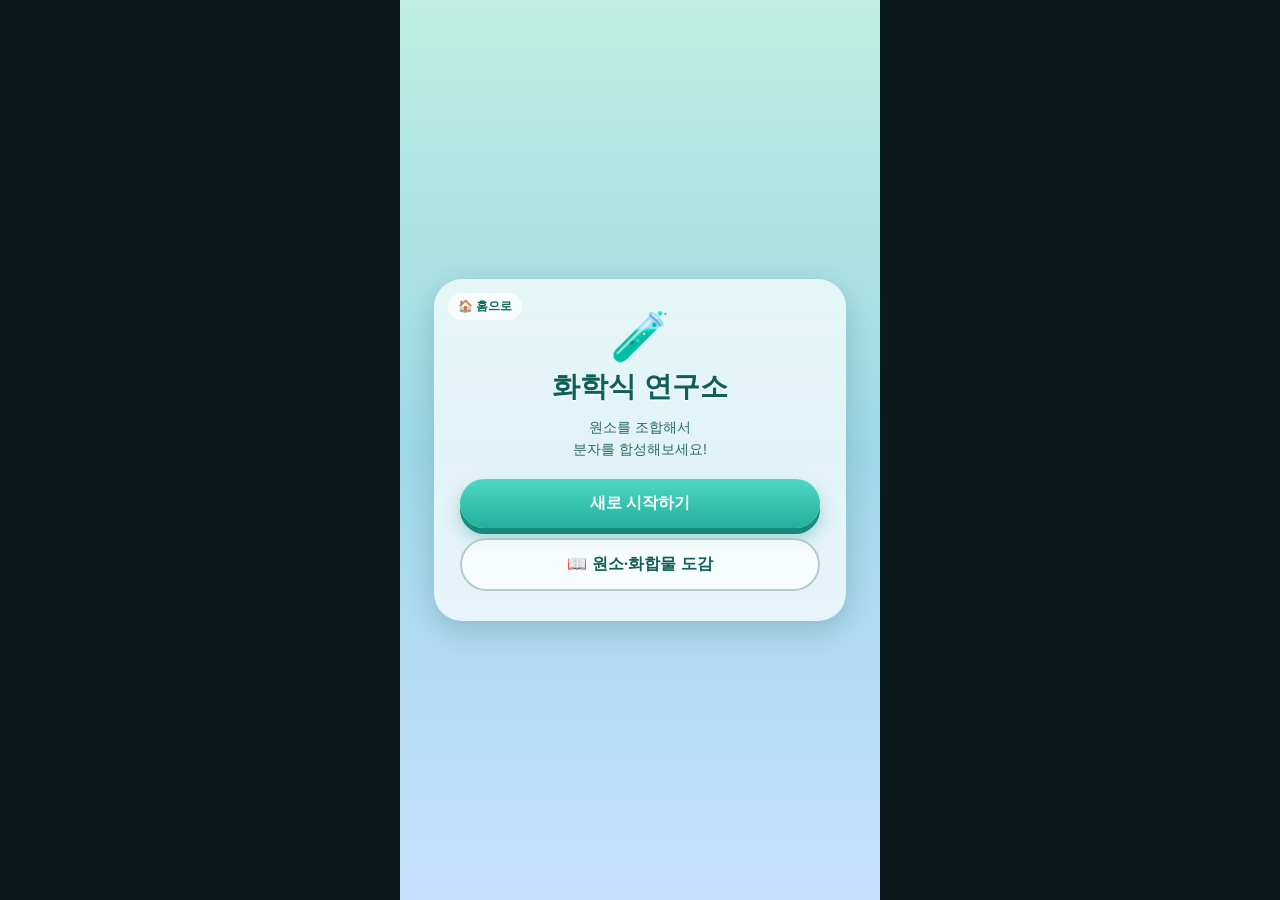
==== chemical-lab/index.html @ b668f609 "화학식 연구소 게임 추가 원소 타일을 조합해 원자 개수 합이 실제 화합물과 정확히 일치할 때 새 물질을 합성하는 탐구형 퍼즐 게임. H·C·N·O·Na·Cl·Ca·Mg 8개 원소로" ====
<!DOCTYPE html>
<html lang="ko">
<head>
<meta charset="UTF-8" />
<meta name="viewport" content="width=device-width, initial-scale=1.0, maximum-scale=1.0, user-scalable=no, viewport-fit=cover" />
<title>화학식 연구소</title>
<link rel="icon" href="data:image/svg+xml,<svg xmlns=%22http://www.w3.org/2000/svg%22 viewBox=%220 0 100 100%22><text y=%22.9em%22 font-size=%2290%22>🧪</text></svg>" />
<link rel="stylesheet" href="style.css" />
</head>
<body>
  <div id="app">

    <!-- 시작 화면 -->
    <section id="screen-start" class="screen active">
      <div class="card">
        <a href="../index.html" class="home-link">🏠 홈으로</a>
        <div class="title-emoji">🧪</div>
        <h1>화학식 연구소</h1>
        <p class="subtitle">원소를 조합해서<br/>분자를 합성해보세요!</p>

        <div class="save-info" id="save-info" style="display:none">
          <p id="save-desc">이어서 할 수 있어요</p>
        </div>

        <button id="btn-continue" class="btn btn-primary" style="display:none">이어서 하기</button>
        <button id="btn-start" class="btn btn-primary">새로 시작하기</button>
        <button id="btn-dex-preview" class="btn btn-secondary">📖 원소·화합물 도감</button>
      </div>
    </section>

    <!-- 새로 시작 확인 -->
    <section id="screen-confirm-reset" class="screen overlay-screen">
      <div class="card">
        <div class="title-emoji">⚠️</div>
        <h2>정말 새로 시작할까요?</h2>
        <p class="subtitle">지금까지 발견한 원소와 화합물 기록이<br/>모두 사라져요.</p>
        <div class="result-buttons">
          <button id="btn-confirm-reset" class="btn btn-primary">새로 시작하기</button>
          <button id="btn-cancel-reset" class="btn btn-secondary">취소</button>
        </div>
      </div>
    </section>

    <!-- 게임 화면 -->
    <section id="screen-game" class="screen">
      <header class="hud">
        <div class="hud-row">
          <button id="btn-game-home" class="icon-btn">🏠</button>
          <div id="stage-title" class="stage-title">1단계</div>
          <button id="btn-open-dex" class="icon-btn">📖</button>
        </div>
        <div class="goal-panel" id="goal-panel">
          <div class="goal-row goal-main" id="goal-main">
            <span class="goal-check" id="goal-main-check">☐</span>
            <span class="goal-label" id="goal-main-label">목표: 물 (H₂O)</span>
          </div>
          <div class="goal-row goal-bonus" id="goal-bonus-1">
            <span class="goal-check" id="goal-bonus-1-check">☐</span>
            <span class="goal-label" id="goal-bonus-1-label">추가: 수소 (H₂)</span>
          </div>
          <div class="goal-row goal-bonus" id="goal-bonus-2">
            <span class="goal-check" id="goal-bonus-2-check">☐</span>
            <span class="goal-label" id="goal-bonus-2-label">추가: 산소 (O₂)</span>
          </div>
        </div>
        <div class="hud-row">
          <button id="btn-hint" class="btn-hint">💡 힌트 <span id="hint-count">3</span></button>
          <div id="discovered-badge" class="diff-badge">발견 0 / 30</div>
        </div>
      </header>

      <div class="lab-wrap">
        <div id="tile-grid" class="tile-grid"></div>
      </div>

      <div id="combine-toast" class="combine-toast"></div>
    </section>

    <!-- 스테이지 클리어 -->
    <section id="screen-stageclear" class="screen overlay-screen">
      <div class="card">
        <div class="title-emoji">🎉</div>
        <h2 id="stageclear-title">1단계 클리어!</h2>
        <p id="stageclear-desc">물(H₂O)을 합성했어요!</p>
        <div id="stageclear-bonus" class="bonus-star" style="display:none">★ 추가 목표도 모두 완료!</div>
        <div class="result-buttons">
          <button id="btn-next-stage" class="btn btn-primary">다음 단계로</button>
        </div>
      </div>
    </section>

    <!-- 전체 완료 -->
    <section id="screen-complete" class="screen overlay-screen">
      <div class="card">
        <div class="title-emoji">🏆</div>
        <h2>모든 단계 클리어!</h2>
        <p>훌륭한 화학자가 되었어요!<br/>도감에서 발견한 모든 것을 살펴보세요.</p>
        <div class="result-buttons">
          <button id="btn-view-dex" class="btn btn-primary">도감 보기</button>
          <button id="btn-complete-home" class="btn btn-secondary">처음 화면으로</button>
        </div>
      </div>
    </section>

    <!-- 도감 -->
    <section id="screen-dex" class="screen">
      <header class="hud">
        <div class="hud-row">
          <button id="btn-dex-back" class="icon-btn">← 뒤로</button>
          <div class="stage-title">원소·화합물 도감</div>
          <div style="width:40px"></div>
        </div>
        <div class="dex-tabs">
          <button class="dex-tab active" data-tab="element">원소</button>
          <button class="dex-tab" data-tab="compound">화합물</button>
        </div>
      </header>
      <div class="dex-wrap">
        <div id="dex-grid" class="dex-grid"></div>
      </div>
    </section>

    <!-- 상세 정보 모달 -->
    <div id="detail-modal" class="modal-overlay">
      <div class="modal-card">
        <button id="btn-detail-close" class="modal-close">✕</button>
        <div id="detail-symbol" class="detail-symbol">H</div>
        <h2 id="detail-name">수소</h2>
        <p id="detail-formula" class="detail-formula">H</p>
        <div id="detail-facts" class="detail-facts"></div>
        <p id="detail-desc" class="detail-desc"></p>
      </div>
    </div>

  </div>
  <script src="script.js"></script>
</body>
</html>
---- chemical-lab/style.css ----
* {
  box-sizing: border-box;
  -webkit-tap-highlight-color: transparent;
}

html, body {
  margin: 0;
  padding: 0;
  height: 100%;
  overflow: hidden;
  font-family: "Apple SD Gothic Neo", "Noto Sans KR", "Malgun Gothic", sans-serif;
  background: #0c1a1c;
  touch-action: manipulation;
}

#app {
  position: relative;
  width: 100%;
  height: 100%;
  max-width: 480px;
  margin: 0 auto;
  overflow: hidden;
  background: #0c1a1c;
}

.screen {
  position: absolute;
  inset: 0;
  display: none;
  flex-direction: column;
}

.screen.active {
  display: flex;
}

.overlay-screen {
  z-index: 20;
}

/* ---------- 공통 카드 화면 ---------- */
#screen-start,
#screen-confirm-reset,
#screen-stageclear,
#screen-complete {
  align-items: center;
  justify-content: center;
  background: linear-gradient(180deg, #bdeee0 0%, #9fd8e8 50%, #c8e0ff 100%);
  overflow-y: auto;
}

#screen-confirm-reset,
#screen-stageclear,
#screen-complete {
  background: rgba(10, 20, 22, 0.8);
}

.card {
  position: relative;
  z-index: 2;
  text-align: center;
  padding: 30px 26px;
  background: rgba(255, 255, 255, 0.7);
  border-radius: 28px;
  box-shadow: 0 10px 30px rgba(10, 60, 60, 0.2);
  backdrop-filter: blur(4px);
  max-width: 86%;
}

.home-link {
  position: absolute;
  top: 14px;
  left: 14px;
  font-size: 12px;
  font-weight: 700;
  color: #146a63;
  text-decoration: none;
  background: rgba(255, 255, 255, 0.7);
  padding: 5px 10px;
  border-radius: 999px;
}

.title-emoji {
  font-size: 48px;
  margin-bottom: 4px;
}

.card h1 {
  margin: 4px 0 10px;
  font-size: 28px;
  line-height: 1.3;
  color: #0f5f58;
  text-shadow: 0 2px 0 rgba(255,255,255,0.6);
}

.card h2 {
  margin: 4px 0 8px;
  font-size: 24px;
  color: #0f5f58;
}

.card p {
  margin: 0 0 8px;
  color: #2a6a63;
  font-size: 14px;
}

.subtitle {
  margin: 0 0 20px;
  line-height: 1.6;
}

.save-info {
  margin: 0 0 14px;
  font-size: 12.5px;
  font-weight: 700;
  color: #b3702f;
}

.btn {
  border: none;
  border-radius: 999px;
  padding: 14px 36px;
  font-size: 16px;
  font-weight: 700;
  cursor: pointer;
  transition: transform 0.12s ease, box-shadow 0.12s ease;
  touch-action: manipulation;
  width: 100%;
  margin-top: 10px;
}

.btn:active {
  transform: scale(0.95);
}

.btn-primary {
  background: linear-gradient(180deg, #4fd6c4, #23b09d);
  color: #fff;
  box-shadow: 0 6px 0 #178a7a, 0 10px 18px rgba(23, 138, 122, 0.35);
}

.btn-primary:active {
  box-shadow: 0 2px 0 #178a7a, 0 4px 10px rgba(23, 138, 122, 0.35);
}

.btn-secondary {
  background: rgba(255, 255, 255, 0.7);
  color: #0f5f58;
  border: 2px solid rgba(15, 95, 88, 0.3);
  box-shadow: none;
}

.result-buttons {
  display: flex;
  flex-direction: column;
  gap: 10px;
  margin-top: 6px;
}

.result-buttons .btn {
  margin-top: 0;
}

.bonus-star {
  margin: 4px 0 16px;
  font-size: 13.5px;
  font-weight: 800;
  color: #b3702f;
}

/* ---------- 게임 화면 ---------- */
#screen-game,
#screen-dex {
  background: linear-gradient(180deg, #123338 0%, #0c1a1c 55%);
}

.hud {
  flex: 0 0 auto;
  padding: 10px 16px 8px;
  background: rgba(8, 18, 20, 0.88);
  color: #fff;
  z-index: 5;
}

.hud-row {
  display: flex;
  align-items: center;
  justify-content: space-between;
  gap: 10px;
}

.hud-row + .hud-row {
  margin-top: 8px;
}

.icon-btn {
  background: rgba(255, 255, 255, 0.15);
  border: 1px solid rgba(255, 255, 255, 0.25);
  color: #d8fff5;
  font-size: 14px;
  font-weight: 700;
  padding: 6px 10px;
  border-radius: 999px;
  cursor: pointer;
}

.stage-title {
  font-size: 15px;
  font-weight: 800;
  color: #d8fff5;
}

.goal-panel {
  margin-top: 8px;
  background: rgba(255, 255, 255, 0.08);
  border-radius: 12px;
  padding: 8px 12px;
}

.goal-row {
  display: flex;
  align-items: center;
  gap: 8px;
  font-size: 12.5px;
  padding: 2px 0;
}

.goal-main {
  font-weight: 800;
  color: #ffe9b8;
}

.goal-bonus {
  color: #b8ffe9;
  font-weight: 600;
}

.goal-check {
  font-size: 14px;
}

.goal-row.done .goal-check {
  color: #4fd66a;
}

.goal-row.done .goal-label {
  text-decoration: line-through;
  opacity: 0.7;
}

.btn-hint {
  background: rgba(255,255,255,0.15);
  color: #ffe9b8;
  padding: 5px 12px;
  font-size: 12.5px;
  font-weight: 700;
  border: 1px solid rgba(255,255,255,0.25);
  border-radius: 999px;
  cursor: pointer;
}

.btn-hint:disabled {
  opacity: 0.4;
}

.diff-badge {
  display: inline-block;
  background: rgba(255, 255, 255, 0.15);
  border: 1px solid rgba(255, 255, 255, 0.3);
  color: #d8fff5;
  font-size: 11px;
  font-weight: 800;
  padding: 2px 10px;
  border-radius: 999px;
  white-space: nowrap;
}

.lab-wrap {
  flex: 1 1 auto;
  overflow-y: auto;
  padding: 14px 12px 24px;
  min-height: 0;
}

.tile-grid {
  display: grid;
  grid-template-columns: repeat(4, 1fr);
  gap: 8px;
}

.tile {
  position: relative;
  aspect-ratio: 1 / 1;
  display: flex;
  flex-direction: column;
  align-items: center;
  justify-content: center;
  border-radius: 12px;
  background: #f4f0ff;
  border: 2px solid rgba(255,255,255,0.4);
  cursor: pointer;
  user-select: none;
  transition: transform 0.1s ease, box-shadow 0.15s ease;
  box-shadow: 0 3px 0 rgba(0,0,0,0.15);
  padding: 4px 2px;
  overflow: hidden;
}

.tile:active {
  transform: scale(0.94);
}

.tile.selected {
  box-shadow: 0 0 0 3px #ffe066, 0 3px 0 rgba(0,0,0,0.15);
  transform: translateY(-2px);
}

.tile.new-discovery {
  animation: tile-pop 0.5s ease;
}

@keyframes tile-pop {
  0% { transform: scale(0.4); opacity: 0; }
  60% { transform: scale(1.12); opacity: 1; }
  100% { transform: scale(1); }
}

.tile.shake {
  animation: tile-shake 0.4s ease;
}

@keyframes tile-shake {
  0%, 100% { transform: translateX(0); }
  25% { transform: translateX(-4px); }
  75% { transform: translateX(4px); }
}

.tile-num {
  position: absolute;
  top: 3px;
  left: 5px;
  font-size: 8.5px;
  font-weight: 700;
  color: rgba(0,0,0,0.5);
}

.tile-symbol {
  font-size: clamp(13px, 4.2vw, 19px);
  font-weight: 800;
  color: #1c1f38;
  line-height: 1.1;
  text-align: center;
  word-break: break-word;
}

.tile-name {
  font-size: 9.5px;
  font-weight: 600;
  color: rgba(0,0,0,0.55);
  margin-top: 1px;
  text-align: center;
}

/* 원소/화합물 카테고리 색상 */
.tile.cat-nonmetal { background: #d6e6ff; }
.tile.cat-alkali { background: #e8d6ff; }
.tile.cat-halogen { background: #d6ffe0; }
.tile.cat-alkaline-earth { background: #ffe8c2; }
.tile.cat-compound { background: #fff0d6; }
.tile.cat-compound-target { background: linear-gradient(180deg, #ffe066, #ffc94a); }

.combine-toast {
  position: absolute;
  left: 50%;
  bottom: 24px;
  transform: translateX(-50%) translateY(20px);
  background: rgba(255, 255, 255, 0.96);
  color: #0f5f58;
  font-weight: 800;
  font-size: 14px;
  padding: 10px 20px;
  border-radius: 999px;
  box-shadow: 0 6px 16px rgba(0,0,0,0.25);
  opacity: 0;
  transition: opacity 0.25s ease, transform 0.25s ease;
  pointer-events: none;
  white-space: nowrap;
  z-index: 10;
  max-width: 88%;
  overflow: hidden;
  text-overflow: ellipsis;
}

.combine-toast.show {
  opacity: 1;
  transform: translateX(-50%) translateY(0);
}

.combine-toast.miss {
  color: #c94a4a;
}

/* ---------- 도감 ---------- */
.dex-tabs {
  display: flex;
  gap: 8px;
  margin-top: 8px;
}

.dex-tab {
  flex: 1 1 0;
  padding: 8px 0;
  border-radius: 999px;
  border: 1px solid rgba(255,255,255,0.3);
  background: rgba(255,255,255,0.1);
  color: #d8fff5;
  font-weight: 700;
  font-size: 13px;
  cursor: pointer;
}

.dex-tab.active {
  background: linear-gradient(180deg, #4fd6c4, #23b09d);
  color: #fff;
  border-color: transparent;
}

.dex-wrap {
  flex: 1 1 auto;
  overflow-y: auto;
  padding: 14px 12px 24px;
  min-height: 0;
}

.dex-grid {
  display: grid;
  grid-template-columns: repeat(4, 1fr);
  gap: 8px;
}

.dex-tile {
  aspect-ratio: 1 / 1;
  display: flex;
  flex-direction: column;
  align-items: center;
  justify-content: center;
  border-radius: 12px;
  background: #f4f0ff;
  cursor: pointer;
  padding: 4px 2px;
  box-shadow: 0 3px 0 rgba(0,0,0,0.15);
}

.dex-tile.locked {
  background: rgba(255,255,255,0.12);
  color: rgba(255,255,255,0.4);
}

.dex-tile.locked .tile-symbol {
  color: rgba(255,255,255,0.35);
}

/* ---------- 상세 모달 ---------- */
.modal-overlay {
  position: absolute;
  inset: 0;
  display: none;
  align-items: center;
  justify-content: center;
  background: rgba(8, 18, 20, 0.78);
  z-index: 30;
  padding: 20px;
}

.modal-overlay.show {
  display: flex;
}

.modal-card {
  position: relative;
  background: #fff;
  border-radius: 22px;
  padding: 26px 22px 22px;
  text-align: center;
  max-width: 340px;
  width: 100%;
  box-shadow: 0 14px 34px rgba(0,0,0,0.35);
}

.modal-close {
  position: absolute;
  top: 12px;
  right: 12px;
  background: rgba(0,0,0,0.08);
  border: none;
  border-radius: 50%;
  width: 28px;
  height: 28px;
  font-size: 13px;
  cursor: pointer;
  color: #333;
}

.detail-symbol {
  font-size: 36px;
  font-weight: 800;
  color: #0f5f58;
}

.modal-card h2 {
  margin: 4px 0 2px;
  color: #1c1f38;
  font-size: 20px;
}

.detail-formula {
  margin: 0 0 12px;
  color: #23b09d;
  font-weight: 700;
  font-size: 14px;
}

.detail-facts {
  display: flex;
  justify-content: center;
  gap: 16px;
  margin-bottom: 12px;
}

.detail-fact {
  display: flex;
  flex-direction: column;
  align-items: center;
}

.detail-fact-num {
  font-size: 16px;
  font-weight: 800;
  color: #1c1f38;
}

.detail-fact-label {
  font-size: 10.5px;
  color: #888;
  margin-top: 2px;
}

.detail-desc {
  font-size: 13.5px;
  line-height: 1.6;
  color: #444;
  margin: 0;
  text-align: left;
}

@media (max-height: 640px) {
  .title-emoji { font-size: 38px; }
  .card h1 { font-size: 22px; }
  .btn { padding: 12px 30px; font-size: 14px; }
}
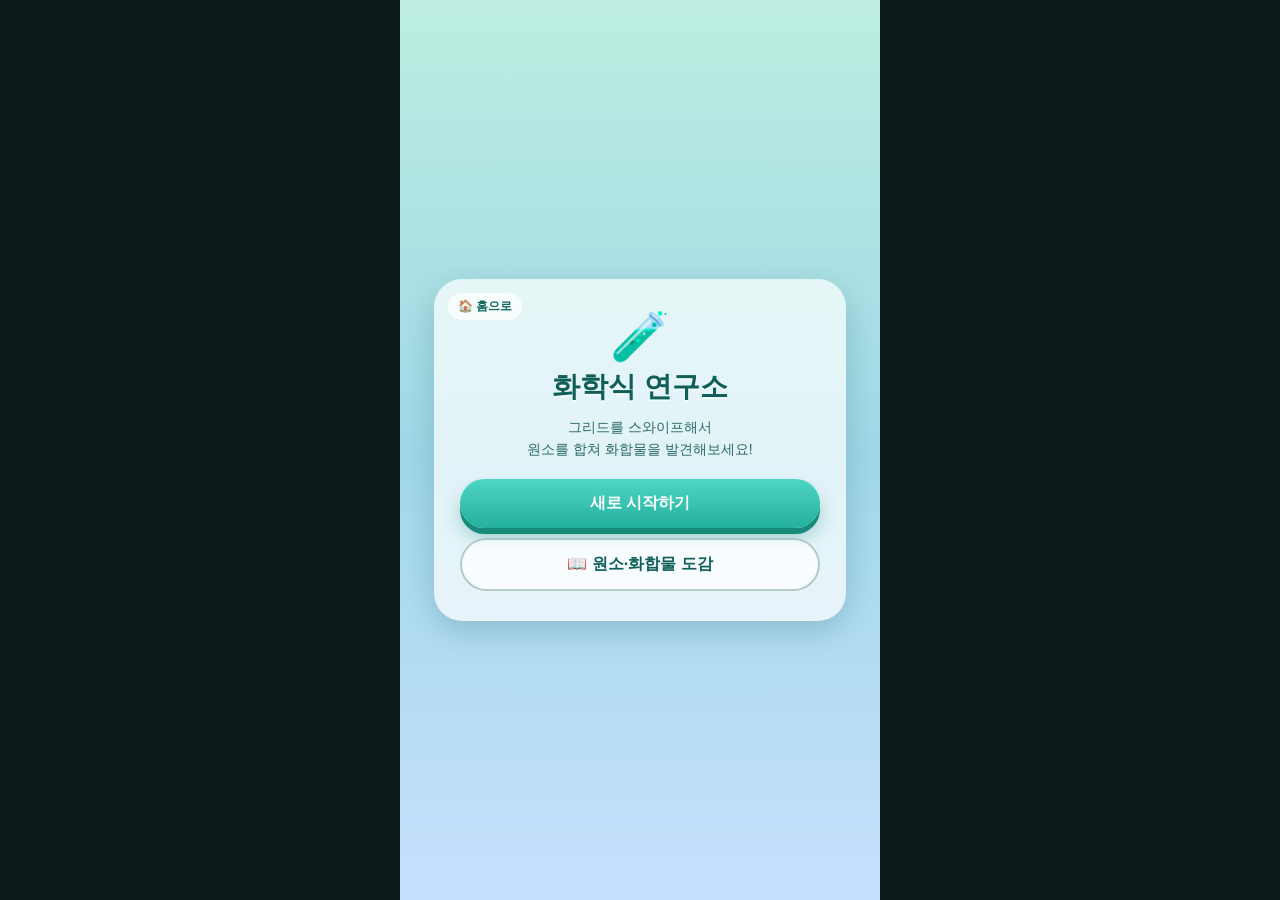
==== commit c0168aaa: "화학식 연구소를 2048식 스와이프 병합 게임으로 전면 재설계 탭으로 두 타일을 고르던 방식을 4x4 그리드 스와이프/화살표 병합으로 교체하고 연쇄 콤보, 분자량 기반 점수, 마일" ====
--- a/chemical-lab/index.html
+++ b/chemical-lab/index.html
@@ -16,7 +16,7 @@
         <a href="../index.html" class="home-link">🏠 홈으로</a>
         <div class="title-emoji">🧪</div>
         <h1>화학식 연구소</h1>
-        <p class="subtitle">원소를 조합해서<br/>분자를 합성해보세요!</p>
+        <p class="subtitle">그리드를 스와이프해서<br/>원소를 합쳐 화합물을 발견해보세요!</p>
 
         <div class="save-info" id="save-info" style="display:none">
           <p id="save-desc">이어서 할 수 있어요</p>
@@ -33,7 +33,7 @@
       <div class="card">
         <div class="title-emoji">⚠️</div>
         <h2>정말 새로 시작할까요?</h2>
-        <p class="subtitle">지금까지 발견한 원소와 화합물 기록이<br/>모두 사라져요.</p>
+        <p class="subtitle">지금까지 발견한 원소와 화합물 기록,<br/>점수가 모두 사라져요.</p>
         <div class="result-buttons">
           <button id="btn-confirm-reset" class="btn btn-primary">새로 시작하기</button>
           <button id="btn-cancel-reset" class="btn btn-secondary">취소</button>
@@ -46,58 +46,64 @@
       <header class="hud">
         <div class="hud-row">
           <button id="btn-game-home" class="icon-btn">🏠</button>
-          <div id="stage-title" class="stage-title">1단계</div>
+          <div class="stage-title">화학식 연구소</div>
           <button id="btn-open-dex" class="icon-btn">📖</button>
         </div>
-        <div class="goal-panel" id="goal-panel">
-          <div class="goal-row goal-main" id="goal-main">
-            <span class="goal-check" id="goal-main-check">☐</span>
-            <span class="goal-label" id="goal-main-label">목표: 물 (H₂O)</span>
-          </div>
-          <div class="goal-row goal-bonus" id="goal-bonus-1">
-            <span class="goal-check" id="goal-bonus-1-check">☐</span>
-            <span class="goal-label" id="goal-bonus-1-label">추가: 수소 (H₂)</span>
-          </div>
-          <div class="goal-row goal-bonus" id="goal-bonus-2">
-            <span class="goal-check" id="goal-bonus-2-check">☐</span>
-            <span class="goal-label" id="goal-bonus-2-label">추가: 산소 (O₂)</span>
-          </div>
+        <div class="stat-row">
+          <div class="stat-chip">⭐ <span id="score-value">0</span></div>
+          <div class="stat-chip">🧬 <span id="discovered-badge-value">0</span> / <span id="total-count-value">30</span></div>
+          <div class="stat-chip combo-chip" id="combo-chip" style="display:none">🔗 <span id="combo-value">0</span>연쇄!</div>
         </div>
-        <div class="hud-row">
-          <button id="btn-hint" class="btn-hint">💡 힌트 <span id="hint-count">3</span></button>
-          <div id="discovered-badge" class="diff-badge">발견 0 / 30</div>
-        </div>
+        <div class="badge-strip" id="badge-strip"></div>
+        <div class="next-target-strip" id="next-target-strip"></div>
       </header>
 
-      <div class="lab-wrap">
-        <div id="tile-grid" class="tile-grid"></div>
+      <div class="board-wrap">
+        <div id="board-grid" class="board-grid">
+          <div class="board-bg" id="board-bg"></div>
+          <div class="board-layer" id="board-layer"></div>
+        </div>
+        <div class="dpad">
+          <button class="dpad-btn dpad-up" data-dir="up" aria-label="위로">▲</button>
+          <div class="dpad-mid">
+            <button class="dpad-btn dpad-left" data-dir="left" aria-label="왼쪽으로">◀</button>
+            <button class="dpad-btn dpad-right" data-dir="right" aria-label="오른쪽으로">▶</button>
+          </div>
+          <button class="dpad-btn dpad-down" data-dir="down" aria-label="아래로">▼</button>
+        </div>
+        <p class="swipe-hint">그리드를 스와이프하거나 화살표를 눌러 원소를 합쳐보세요</p>
       </div>
 
-      <div id="combine-toast" class="combine-toast"></div>
+      <div id="status-toast" class="status-toast"></div>
     </section>
 
-    <!-- 스테이지 클리어 -->
-    <section id="screen-stageclear" class="screen overlay-screen">
+    <!-- 라운드 종료 -->
+    <section id="screen-round-summary" class="screen overlay-screen">
       <div class="card">
-        <div class="title-emoji">🎉</div>
-        <h2 id="stageclear-title">1단계 클리어!</h2>
-        <p id="stageclear-desc">물(H₂O)을 합성했어요!</p>
-        <div id="stageclear-bonus" class="bonus-star" style="display:none">★ 추가 목표도 모두 완료!</div>
+        <div class="title-emoji">🧾</div>
+        <h2>라운드 종료!</h2>
+        <p id="summary-desc">그리드가 가득 차서 더 이상 합칠 수 없어요.</p>
+        <div class="summary-stats">
+          <div class="summary-stat"><span id="summary-discoveries">0</span><label>새 발견</label></div>
+          <div class="summary-stat"><span id="summary-score">0</span><label>획득 점수</label></div>
+          <div class="summary-stat"><span id="summary-combo">0</span><label>최고 연쇄</label></div>
+        </div>
         <div class="result-buttons">
-          <button id="btn-next-stage" class="btn btn-primary">다음 단계로</button>
+          <button id="btn-next-round" class="btn btn-primary">다음 라운드</button>
+          <button id="btn-summary-dex" class="btn btn-secondary">📖 도감 보기</button>
         </div>
       </div>
     </section>
 
-    <!-- 전체 완료 -->
+    <!-- 전체 발견 축하 -->
     <section id="screen-complete" class="screen overlay-screen">
       <div class="card">
         <div class="title-emoji">🏆</div>
-        <h2>모든 단계 클리어!</h2>
-        <p>훌륭한 화학자가 되었어요!<br/>도감에서 발견한 모든 것을 살펴보세요.</p>
+        <h2>모든 화합물을 발견했어요!</h2>
+        <p>훌륭한 화학자가 되었어요!<br/>이제부터는 점수를 쌓으며 자유롭게 실험해보세요.</p>
         <div class="result-buttons">
-          <button id="btn-view-dex" class="btn btn-primary">도감 보기</button>
-          <button id="btn-complete-home" class="btn btn-secondary">처음 화면으로</button>
+          <button id="btn-complete-continue" class="btn btn-primary">계속 플레이</button>
+          <button id="btn-complete-dex" class="btn btn-secondary">📖 도감 보기</button>
         </div>
       </div>
     </section>
@@ -113,20 +119,37 @@
         <div class="dex-tabs">
           <button class="dex-tab active" data-tab="element">원소</button>
           <button class="dex-tab" data-tab="compound">화합물</button>
+          <button class="dex-tab" data-tab="history">기록</button>
         </div>
       </header>
       <div class="dex-wrap">
         <div id="dex-grid" class="dex-grid"></div>
+        <div id="dex-table-wrap" class="dex-table-wrap" style="display:none">
+          <table class="dex-table" id="dex-table">
+            <thead>
+              <tr>
+                <th data-sort="display">화학식 ↕</th>
+                <th data-sort="name">이름 ↕</th>
+                <th data-sort="state">상태 ↕</th>
+                <th data-sort="score">점수 ↕</th>
+              </tr>
+            </thead>
+            <tbody id="dex-table-body"></tbody>
+          </table>
+        </div>
       </div>
     </section>
 
-    <!-- 상세 정보 모달 -->
+    <!-- 상세 정보 / 발견 모달 -->
     <div id="detail-modal" class="modal-overlay">
       <div class="modal-card">
+        <div id="detail-new-badge" class="new-badge" style="display:none">✨ 새로 발견!</div>
         <button id="btn-detail-close" class="modal-close">✕</button>
         <div id="detail-symbol" class="detail-symbol">H</div>
         <h2 id="detail-name">수소</h2>
-        <p id="detail-formula" class="detail-formula">H</p>
+        <div id="detail-recipe" class="detail-recipe" style="display:none"></div>
+        <div id="detail-thermal" class="detail-thermal" style="display:none"></div>
+        <div id="detail-hazards" class="detail-hazards" style="display:none"></div>
         <div id="detail-facts" class="detail-facts"></div>
         <p id="detail-desc" class="detail-desc"></p>
       </div>
--- a/chemical-lab/style.css
+++ b/chemical-lab/style.css
@@ -41,7 +41,7 @@
 /* ---------- 공통 카드 화면 ---------- */
 #screen-start,
 #screen-confirm-reset,
-#screen-stageclear,
+#screen-round-summary,
 #screen-complete {
   align-items: center;
   justify-content: center;
@@ -50,7 +50,7 @@
 }
 
 #screen-confirm-reset,
-#screen-stageclear,
+#screen-round-summary,
 #screen-complete {
   background: rgba(10, 20, 22, 0.8);
 }
@@ -162,11 +162,29 @@
   margin-top: 0;
 }
 
-.bonus-star {
-  margin: 4px 0 16px;
-  font-size: 13.5px;
+.summary-stats {
+  display: flex;
+  justify-content: center;
+  gap: 18px;
+  margin: 6px 0 16px;
+}
+
+.summary-stat {
+  display: flex;
+  flex-direction: column;
+  align-items: center;
+}
+
+.summary-stat span {
+  font-size: 22px;
   font-weight: 800;
-  color: #b3702f;
+  color: #0f5f58;
+}
+
+.summary-stat label {
+  font-size: 11px;
+  color: #4a8a82;
+  margin-top: 2px;
 }
 
 /* ---------- 게임 화면 ---------- */
@@ -190,7 +208,9 @@
   gap: 10px;
 }
 
-.hud-row + .hud-row {
+.hud-row + .hud-row,
+.stat-row + .badge-strip,
+.badge-strip + .next-target-strip {
   margin-top: 8px;
 }
 
@@ -211,113 +231,171 @@
   color: #d8fff5;
 }
 
-.goal-panel {
+.stat-row {
+  display: flex;
+  gap: 6px;
   margin-top: 8px;
-  background: rgba(255, 255, 255, 0.08);
-  border-radius: 12px;
-  padding: 8px 12px;
-}
-
-.goal-row {
-  display: flex;
-  align-items: center;
-  gap: 8px;
-  font-size: 12.5px;
-  padding: 2px 0;
-}
-
-.goal-main {
+  flex-wrap: wrap;
+}
+
+.stat-chip {
+  background: rgba(255, 255, 255, 0.12);
+  border: 1px solid rgba(255, 255, 255, 0.22);
+  color: #d8fff5;
+  font-size: 12px;
   font-weight: 800;
+  padding: 4px 10px;
+  border-radius: 999px;
+  white-space: nowrap;
+}
+
+.combo-chip {
+  background: linear-gradient(180deg, #ffe066, #ffc94a);
+  color: #7a4a00;
+  border-color: transparent;
+  animation: combo-pulse 0.4s ease;
+}
+
+@keyframes combo-pulse {
+  0% { transform: scale(0.7); }
+  60% { transform: scale(1.15); }
+  100% { transform: scale(1); }
+}
+
+.badge-strip {
+  display: flex;
+  gap: 6px;
+  overflow-x: auto;
+  padding-bottom: 2px;
+}
+
+.milestone-badge {
+  flex: 0 0 auto;
+  width: 30px;
+  height: 30px;
+  border-radius: 50%;
+  display: flex;
+  align-items: center;
+  justify-content: center;
+  font-size: 14px;
+  background: rgba(255, 255, 255, 0.1);
+  border: 1px solid rgba(255, 255, 255, 0.2);
+  cursor: pointer;
+}
+
+.milestone-badge.claimed {
+  background: linear-gradient(180deg, #ffe066, #ffc94a);
+  border-color: transparent;
+}
+
+.milestone-badge.locked {
+  opacity: 0.5;
+}
+
+.next-target-strip {
+  display: flex;
+  gap: 6px;
+  overflow-x: auto;
+  padding-bottom: 2px;
+}
+
+.target-chip {
+  flex: 0 0 auto;
+  background: rgba(255, 233, 184, 0.15);
+  border: 1px solid rgba(255, 233, 184, 0.35);
   color: #ffe9b8;
-}
-
-.goal-bonus {
-  color: #b8ffe9;
-  font-weight: 600;
-}
-
-.goal-check {
-  font-size: 14px;
-}
-
-.goal-row.done .goal-check {
-  color: #4fd66a;
-}
-
-.goal-row.done .goal-label {
-  text-decoration: line-through;
-  opacity: 0.7;
-}
-
-.btn-hint {
-  background: rgba(255,255,255,0.15);
-  color: #ffe9b8;
-  padding: 5px 12px;
-  font-size: 12.5px;
-  font-weight: 700;
-  border: 1px solid rgba(255,255,255,0.25);
-  border-radius: 999px;
-  cursor: pointer;
-}
-
-.btn-hint:disabled {
-  opacity: 0.4;
-}
-
-.diff-badge {
-  display: inline-block;
-  background: rgba(255, 255, 255, 0.15);
-  border: 1px solid rgba(255, 255, 255, 0.3);
-  color: #d8fff5;
-  font-size: 11px;
-  font-weight: 800;
-  padding: 2px 10px;
+  font-size: 11.5px;
+  font-weight: 700;
+  padding: 4px 10px;
   border-radius: 999px;
   white-space: nowrap;
 }
 
-.lab-wrap {
+.target-chip.all-done {
+  background: rgba(79, 214, 106, 0.15);
+  border-color: rgba(79, 214, 106, 0.35);
+  color: #b8ffcf;
+}
+
+.board-wrap {
   flex: 1 1 auto;
-  overflow-y: auto;
-  padding: 14px 12px 24px;
+  display: flex;
+  flex-direction: column;
+  align-items: center;
+  justify-content: center;
+  padding: 12px 16px 16px;
   min-height: 0;
-}
-
-.tile-grid {
+  gap: 10px;
+}
+
+.board-grid {
+  position: relative;
+  width: 100%;
+  max-width: 380px;
+  aspect-ratio: 1 / 1;
+  background: rgba(255, 255, 255, 0.06);
+  border-radius: 16px;
+  padding: 8px;
+  transition: transform 0.12s ease;
+}
+
+.board-grid.shake {
+  animation: board-shake 0.3s ease;
+}
+
+@keyframes board-shake {
+  0%, 100% { transform: translateX(0); }
+  25% { transform: translateX(-6px); }
+  75% { transform: translateX(6px); }
+}
+
+.board-bg {
+  position: absolute;
+  inset: 8px;
   display: grid;
   grid-template-columns: repeat(4, 1fr);
+  grid-template-rows: repeat(4, 1fr);
   gap: 8px;
 }
 
-.tile {
-  position: relative;
-  aspect-ratio: 1 / 1;
-  display: flex;
-  flex-direction: column;
-  align-items: center;
-  justify-content: center;
-  border-radius: 12px;
+.board-cell {
+  background: rgba(255, 255, 255, 0.05);
+  border-radius: 10px;
+}
+
+.board-layer {
+  position: absolute;
+  inset: 8px;
+}
+
+.board-tile {
+  position: absolute;
+  top: 0;
+  left: 0;
+  width: var(--cell-size, 80px);
+  height: var(--cell-size, 80px);
+  transition: transform 0.15s ease;
+  cursor: pointer;
+}
+
+.tile-inner {
+  width: 100%;
+  height: 100%;
+  display: flex;
+  flex-direction: column;
+  align-items: center;
+  justify-content: center;
+  border-radius: 10px;
   background: #f4f0ff;
   border: 2px solid rgba(255,255,255,0.4);
-  cursor: pointer;
+  box-shadow: 0 3px 0 rgba(0,0,0,0.15);
   user-select: none;
-  transition: transform 0.1s ease, box-shadow 0.15s ease;
-  box-shadow: 0 3px 0 rgba(0,0,0,0.15);
-  padding: 4px 2px;
   overflow: hidden;
-}
-
-.tile:active {
-  transform: scale(0.94);
-}
-
-.tile.selected {
-  box-shadow: 0 0 0 3px #ffe066, 0 3px 0 rgba(0,0,0,0.15);
-  transform: translateY(-2px);
-}
-
-.tile.new-discovery {
-  animation: tile-pop 0.5s ease;
+  padding: 2px;
+}
+
+.tile-inner.pop {
+  animation: tile-pop 0.35s ease;
 }
 
 @keyframes tile-pop {
@@ -326,27 +404,8 @@
   100% { transform: scale(1); }
 }
 
-.tile.shake {
-  animation: tile-shake 0.4s ease;
-}
-
-@keyframes tile-shake {
-  0%, 100% { transform: translateX(0); }
-  25% { transform: translateX(-4px); }
-  75% { transform: translateX(4px); }
-}
-
-.tile-num {
-  position: absolute;
-  top: 3px;
-  left: 5px;
-  font-size: 8.5px;
-  font-weight: 700;
-  color: rgba(0,0,0,0.5);
-}
-
 .tile-symbol {
-  font-size: clamp(13px, 4.2vw, 19px);
+  font-size: clamp(12px, 4vw, 18px);
   font-weight: 800;
   color: #1c1f38;
   line-height: 1.1;
@@ -355,7 +414,7 @@
 }
 
 .tile-name {
-  font-size: 9.5px;
+  font-size: 8.5px;
   font-weight: 600;
   color: rgba(0,0,0,0.55);
   margin-top: 1px;
@@ -363,23 +422,56 @@
 }
 
 /* 원소/화합물 카테고리 색상 */
-.tile.cat-nonmetal { background: #d6e6ff; }
-.tile.cat-alkali { background: #e8d6ff; }
-.tile.cat-halogen { background: #d6ffe0; }
-.tile.cat-alkaline-earth { background: #ffe8c2; }
-.tile.cat-compound { background: #fff0d6; }
-.tile.cat-compound-target { background: linear-gradient(180deg, #ffe066, #ffc94a); }
-
-.combine-toast {
+.cat-nonmetal { background: #d6e6ff; }
+.cat-alkali { background: #e8d6ff; }
+.cat-halogen { background: #d6ffe0; }
+.cat-alkaline-earth { background: #ffe8c2; }
+.cat-compound { background: #fff0d6; }
+
+.dpad {
+  display: flex;
+  flex-direction: column;
+  align-items: center;
+  gap: 4px;
+}
+
+.dpad-mid {
+  display: flex;
+  gap: 44px;
+}
+
+.dpad-btn {
+  width: 38px;
+  height: 38px;
+  border-radius: 10px;
+  border: 1px solid rgba(255,255,255,0.25);
+  background: rgba(255,255,255,0.12);
+  color: #d8fff5;
+  font-size: 15px;
+  cursor: pointer;
+}
+
+.dpad-btn:active {
+  background: rgba(255,255,255,0.28);
+}
+
+.swipe-hint {
+  color: rgba(216, 255, 245, 0.55);
+  font-size: 11px;
+  margin: 0;
+  text-align: center;
+}
+
+.status-toast {
   position: absolute;
   left: 50%;
-  bottom: 24px;
+  bottom: 20px;
   transform: translateX(-50%) translateY(20px);
   background: rgba(255, 255, 255, 0.96);
   color: #0f5f58;
   font-weight: 800;
-  font-size: 14px;
-  padding: 10px 20px;
+  font-size: 13px;
+  padding: 9px 18px;
   border-radius: 999px;
   box-shadow: 0 6px 16px rgba(0,0,0,0.25);
   opacity: 0;
@@ -392,19 +484,15 @@
   text-overflow: ellipsis;
 }
 
-.combine-toast.show {
+.status-toast.show {
   opacity: 1;
   transform: translateX(-50%) translateY(0);
 }
 
-.combine-toast.miss {
-  color: #c94a4a;
-}
-
 /* ---------- 도감 ---------- */
 .dex-tabs {
   display: flex;
-  gap: 8px;
+  gap: 6px;
   margin-top: 8px;
 }
 
@@ -416,7 +504,7 @@
   background: rgba(255,255,255,0.1);
   color: #d8fff5;
   font-weight: 700;
-  font-size: 13px;
+  font-size: 12.5px;
   cursor: pointer;
 }
 
@@ -455,13 +543,46 @@
 .dex-tile.locked {
   background: rgba(255,255,255,0.12);
   color: rgba(255,255,255,0.4);
+  cursor: default;
 }
 
 .dex-tile.locked .tile-symbol {
   color: rgba(255,255,255,0.35);
 }
 
-/* ---------- 상세 모달 ---------- */
+.dex-table-wrap {
+  overflow-x: auto;
+}
+
+.dex-table {
+  width: 100%;
+  border-collapse: collapse;
+  color: #d8fff5;
+  font-size: 12.5px;
+}
+
+.dex-table th {
+  text-align: left;
+  padding: 8px 6px;
+  background: rgba(255,255,255,0.08);
+  cursor: pointer;
+  font-weight: 700;
+  white-space: nowrap;
+  position: sticky;
+  top: 0;
+}
+
+.dex-table td {
+  padding: 7px 6px;
+  border-bottom: 1px solid rgba(255,255,255,0.08);
+  white-space: nowrap;
+}
+
+.dex-table tr.locked-row td {
+  color: rgba(216,255,245,0.35);
+}
+
+/* ---------- 상세/발견 모달 ---------- */
 .modal-overlay {
   position: absolute;
   inset: 0;
@@ -485,7 +606,29 @@
   text-align: center;
   max-width: 340px;
   width: 100%;
+  max-height: 86vh;
+  overflow-y: auto;
   box-shadow: 0 14px 34px rgba(0,0,0,0.35);
+  animation: modal-pop 0.3s ease;
+}
+
+@keyframes modal-pop {
+  0% { transform: scale(0.85); opacity: 0; }
+  100% { transform: scale(1); opacity: 1; }
+}
+
+.new-badge {
+  position: absolute;
+  top: -12px;
+  left: 50%;
+  transform: translateX(-50%);
+  background: linear-gradient(180deg, #ffe066, #ffc94a);
+  color: #7a4a00;
+  font-weight: 800;
+  font-size: 12px;
+  padding: 5px 14px;
+  border-radius: 999px;
+  box-shadow: 0 4px 10px rgba(0,0,0,0.2);
 }
 
 .modal-close {
@@ -506,6 +649,7 @@
   font-size: 36px;
   font-weight: 800;
   color: #0f5f58;
+  margin-top: 6px;
 }
 
 .modal-card h2 {
@@ -514,11 +658,82 @@
   font-size: 20px;
 }
 
-.detail-formula {
-  margin: 0 0 12px;
+.detail-recipe {
   color: #23b09d;
   font-weight: 700;
-  font-size: 14px;
+  font-size: 13px;
+  margin-bottom: 8px;
+}
+
+.detail-thermal {
+  margin: 8px 0;
+  text-align: left;
+}
+
+.thermal-caption {
+  font-size: 11.5px;
+  color: #666;
+  margin-bottom: 4px;
+}
+
+.thermal-bar {
+  position: relative;
+  height: 10px;
+  border-radius: 6px;
+  background: linear-gradient(90deg, #9fd0ff 0%, #9fd0ff var(--mp-pct, 30%), #6fe0c4 var(--mp-pct, 30%), #6fe0c4 var(--bp-pct, 70%), #e6e6e6 var(--bp-pct, 70%), #e6e6e6 100%);
+  margin-bottom: 4px;
+}
+
+.thermal-marker {
+  position: absolute;
+  top: -3px;
+  width: 2px;
+  height: 16px;
+  background: #333;
+}
+
+.thermal-labels {
+  display: flex;
+  justify-content: space-between;
+  font-size: 10px;
+  color: #888;
+}
+
+.thermal-state-chip {
+  display: inline-block;
+  margin-top: 6px;
+  background: #eef7f5;
+  color: #0f5f58;
+  font-size: 11px;
+  font-weight: 700;
+  padding: 3px 10px;
+  border-radius: 999px;
+}
+
+.detail-hazards {
+  display: flex;
+  justify-content: center;
+  gap: 8px;
+  margin: 8px 0;
+  flex-wrap: wrap;
+}
+
+.hazard-badge {
+  display: flex;
+  flex-direction: column;
+  align-items: center;
+  background: #fff4e8;
+  border: 1px solid #ffd9a8;
+  border-radius: 10px;
+  padding: 4px 8px;
+  font-size: 16px;
+}
+
+.hazard-label {
+  font-size: 9px;
+  color: #a86a1f;
+  margin-top: 1px;
+  font-weight: 700;
 }
 
 .detail-facts {
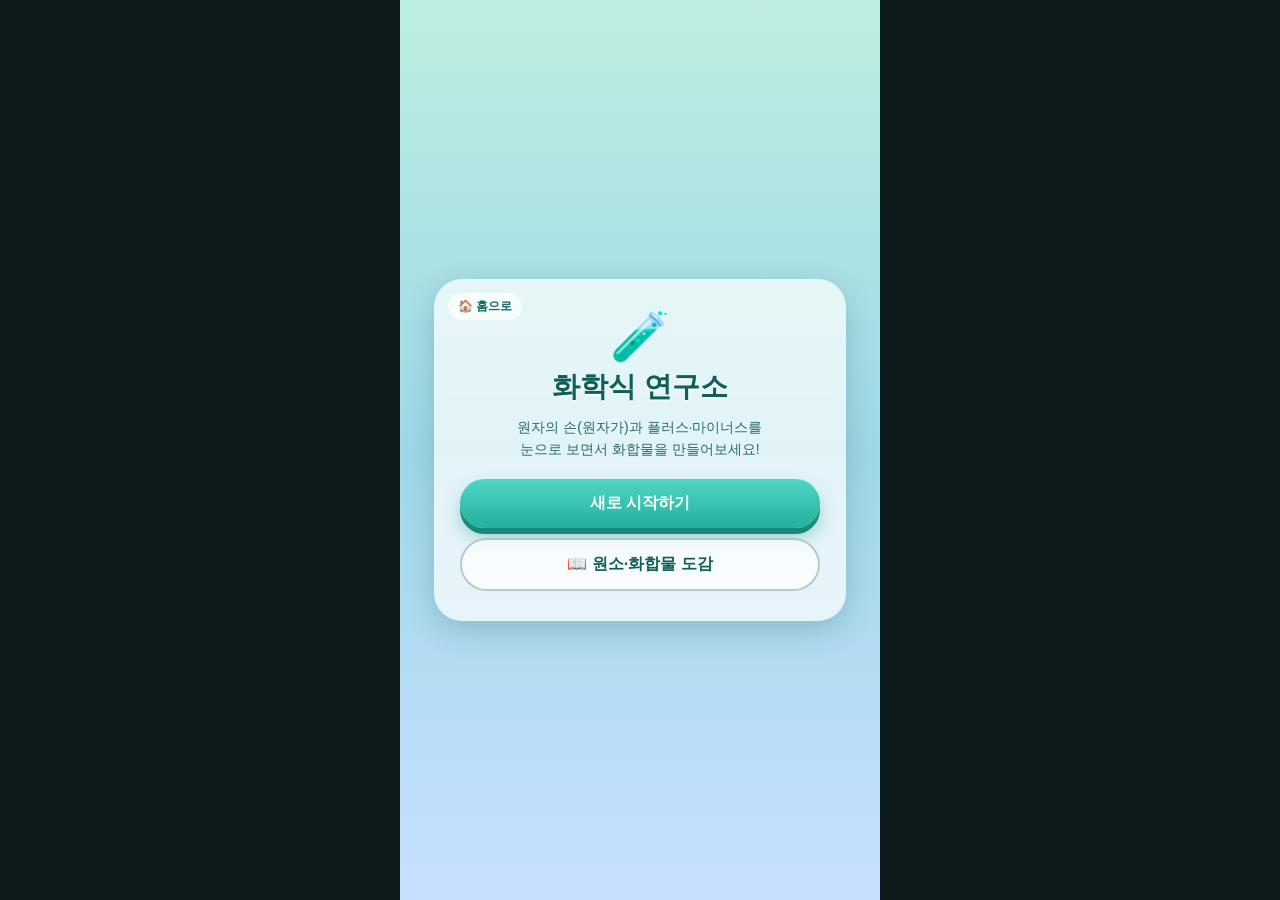
==== commit b1329ad0: "화학식 연구소를 원자가/이온 구조도 기반 실험대 방식으로 재설계 2048식 그리드 병합을 걷어내고, 원소·화합물을 탭해서 실험대 2슬롯에 올린 뒤 합성 버튼으로 조합하는 방식으로 " ====
--- a/chemical-lab/index.html
+++ b/chemical-lab/index.html
@@ -16,7 +16,7 @@
         <a href="../index.html" class="home-link">🏠 홈으로</a>
         <div class="title-emoji">🧪</div>
         <h1>화학식 연구소</h1>
-        <p class="subtitle">그리드를 스와이프해서<br/>원소를 합쳐 화합물을 발견해보세요!</p>
+        <p class="subtitle">원자의 손(원자가)과 플러스·마이너스를<br/>눈으로 보면서 화합물을 만들어보세요!</p>
 
         <div class="save-info" id="save-info" style="display:none">
           <p id="save-desc">이어서 할 수 있어요</p>
@@ -33,7 +33,7 @@
       <div class="card">
         <div class="title-emoji">⚠️</div>
         <h2>정말 새로 시작할까요?</h2>
-        <p class="subtitle">지금까지 발견한 원소와 화합물 기록,<br/>점수가 모두 사라져요.</p>
+        <p class="subtitle">지금까지 발견한 원소와 화합물 기록이<br/>모두 사라져요.</p>
         <div class="result-buttons">
           <button id="btn-confirm-reset" class="btn btn-primary">새로 시작하기</button>
           <button id="btn-cancel-reset" class="btn btn-secondary">취소</button>
@@ -49,50 +49,28 @@
           <div class="stage-title">화학식 연구소</div>
           <button id="btn-open-dex" class="icon-btn">📖</button>
         </div>
-        <div class="stat-row">
-          <div class="stat-chip">⭐ <span id="score-value">0</span></div>
-          <div class="stat-chip">🧬 <span id="discovered-badge-value">0</span> / <span id="total-count-value">30</span></div>
-          <div class="stat-chip combo-chip" id="combo-chip" style="display:none">🔗 <span id="combo-value">0</span>연쇄!</div>
-        </div>
         <div class="badge-strip" id="badge-strip"></div>
         <div class="next-target-strip" id="next-target-strip"></div>
       </header>
 
-      <div class="board-wrap">
-        <div id="board-grid" class="board-grid">
-          <div class="board-bg" id="board-bg"></div>
-          <div class="board-layer" id="board-layer"></div>
+      <div class="lab-wrap">
+        <div class="workbench">
+          <div class="wb-slot" id="wb-slot-a" data-slot="a"><span class="wb-empty">+</span></div>
+          <div class="wb-plus">+</div>
+          <div class="wb-slot" id="wb-slot-b" data-slot="b"><span class="wb-empty">+</span></div>
         </div>
-        <div class="dpad">
-          <button class="dpad-btn dpad-up" data-dir="up" aria-label="위로">▲</button>
-          <div class="dpad-mid">
-            <button class="dpad-btn dpad-left" data-dir="left" aria-label="왼쪽으로">◀</button>
-            <button class="dpad-btn dpad-right" data-dir="right" aria-label="오른쪽으로">▶</button>
-          </div>
-          <button class="dpad-btn dpad-down" data-dir="down" aria-label="아래로">▼</button>
+        <button id="btn-combine" class="btn-combine" disabled>⚗️ 합성하기</button>
+
+        <div class="shelf-strip">
+          <div class="shelf-label">🧫 내 연구실 · <span id="shelf-count">0</span> / <span id="shelf-total">30</span></div>
+          <div class="shelf-bottles" id="shelf-bottles"></div>
         </div>
-        <p class="swipe-hint">그리드를 스와이프하거나 화살표를 눌러 원소를 합쳐보세요</p>
+
+        <div class="inventory-label">보유 물질 (탭해서 실험대에 올려보세요)</div>
+        <div id="inventory-grid" class="dex-grid inventory-grid"></div>
       </div>
 
       <div id="status-toast" class="status-toast"></div>
-    </section>
-
-    <!-- 라운드 종료 -->
-    <section id="screen-round-summary" class="screen overlay-screen">
-      <div class="card">
-        <div class="title-emoji">🧾</div>
-        <h2>라운드 종료!</h2>
-        <p id="summary-desc">그리드가 가득 차서 더 이상 합칠 수 없어요.</p>
-        <div class="summary-stats">
-          <div class="summary-stat"><span id="summary-discoveries">0</span><label>새 발견</label></div>
-          <div class="summary-stat"><span id="summary-score">0</span><label>획득 점수</label></div>
-          <div class="summary-stat"><span id="summary-combo">0</span><label>최고 연쇄</label></div>
-        </div>
-        <div class="result-buttons">
-          <button id="btn-next-round" class="btn btn-primary">다음 라운드</button>
-          <button id="btn-summary-dex" class="btn btn-secondary">📖 도감 보기</button>
-        </div>
-      </div>
     </section>
 
     <!-- 전체 발견 축하 -->
@@ -100,7 +78,7 @@
       <div class="card">
         <div class="title-emoji">🏆</div>
         <h2>모든 화합물을 발견했어요!</h2>
-        <p>훌륭한 화학자가 되었어요!<br/>이제부터는 점수를 쌓으며 자유롭게 실험해보세요.</p>
+        <p>훌륭한 화학자가 되었어요!<br/>이제부터는 자유롭게 실험하며 복습해보세요.</p>
         <div class="result-buttons">
           <button id="btn-complete-continue" class="btn btn-primary">계속 플레이</button>
           <button id="btn-complete-dex" class="btn btn-secondary">📖 도감 보기</button>
@@ -131,7 +109,6 @@
                 <th data-sort="display">화학식 ↕</th>
                 <th data-sort="name">이름 ↕</th>
                 <th data-sort="state">상태 ↕</th>
-                <th data-sort="score">점수 ↕</th>
               </tr>
             </thead>
             <tbody id="dex-table-body"></tbody>
@@ -145,7 +122,7 @@
       <div class="modal-card">
         <div id="detail-new-badge" class="new-badge" style="display:none">✨ 새로 발견!</div>
         <button id="btn-detail-close" class="modal-close">✕</button>
-        <div id="detail-symbol" class="detail-symbol">H</div>
+        <div id="detail-diagram" class="detail-diagram"></div>
         <h2 id="detail-name">수소</h2>
         <div id="detail-recipe" class="detail-recipe" style="display:none"></div>
         <div id="detail-thermal" class="detail-thermal" style="display:none"></div>
--- a/chemical-lab/style.css
+++ b/chemical-lab/style.css
@@ -41,7 +41,6 @@
 /* ---------- 공통 카드 화면 ---------- */
 #screen-start,
 #screen-confirm-reset,
-#screen-round-summary,
 #screen-complete {
   align-items: center;
   justify-content: center;
@@ -50,7 +49,6 @@
 }
 
 #screen-confirm-reset,
-#screen-round-summary,
 #screen-complete {
   background: rgba(10, 20, 22, 0.8);
 }
@@ -162,31 +160,6 @@
   margin-top: 0;
 }
 
-.summary-stats {
-  display: flex;
-  justify-content: center;
-  gap: 18px;
-  margin: 6px 0 16px;
-}
-
-.summary-stat {
-  display: flex;
-  flex-direction: column;
-  align-items: center;
-}
-
-.summary-stat span {
-  font-size: 22px;
-  font-weight: 800;
-  color: #0f5f58;
-}
-
-.summary-stat label {
-  font-size: 11px;
-  color: #4a8a82;
-  margin-top: 2px;
-}
-
 /* ---------- 게임 화면 ---------- */
 #screen-game,
 #screen-dex {
@@ -208,8 +181,7 @@
   gap: 10px;
 }
 
-.hud-row + .hud-row,
-.stat-row + .badge-strip,
+.hud-row + .badge-strip,
 .badge-strip + .next-target-strip {
   margin-top: 8px;
 }
@@ -229,37 +201,6 @@
   font-size: 15px;
   font-weight: 800;
   color: #d8fff5;
-}
-
-.stat-row {
-  display: flex;
-  gap: 6px;
-  margin-top: 8px;
-  flex-wrap: wrap;
-}
-
-.stat-chip {
-  background: rgba(255, 255, 255, 0.12);
-  border: 1px solid rgba(255, 255, 255, 0.22);
-  color: #d8fff5;
-  font-size: 12px;
-  font-weight: 800;
-  padding: 4px 10px;
-  border-radius: 999px;
-  white-space: nowrap;
-}
-
-.combo-chip {
-  background: linear-gradient(180deg, #ffe066, #ffc94a);
-  color: #7a4a00;
-  border-color: transparent;
-  animation: combo-pulse 0.4s ease;
-}
-
-@keyframes combo-pulse {
-  0% { transform: scale(0.7); }
-  60% { transform: scale(1.15); }
-  100% { transform: scale(1); }
 }
 
 .badge-strip {
@@ -317,155 +258,220 @@
   color: #b8ffcf;
 }
 
-.board-wrap {
+.lab-wrap {
   flex: 1 1 auto;
+  overflow-y: auto;
+  padding: 14px 14px 20px;
+  min-height: 0;
   display: flex;
   flex-direction: column;
-  align-items: center;
-  justify-content: center;
-  padding: 12px 16px 16px;
-  min-height: 0;
+}
+
+/* ---------- 실험대 ---------- */
+.workbench {
+  display: flex;
+  align-items: center;
+  justify-content: center;
   gap: 10px;
-}
-
-.board-grid {
-  position: relative;
-  width: 100%;
-  max-width: 380px;
-  aspect-ratio: 1 / 1;
+  margin-bottom: 10px;
+}
+
+.wb-slot {
+  width: 76px;
+  height: 76px;
+  border-radius: 16px;
+  background: rgba(255, 255, 255, 0.08);
+  border: 2px dashed rgba(255, 255, 255, 0.3);
+  display: flex;
+  align-items: center;
+  justify-content: center;
+  cursor: pointer;
+  transition: transform 0.15s ease, border-color 0.15s ease;
+}
+
+.wb-slot.filled {
+  border-style: solid;
+  border-color: rgba(255, 255, 255, 0.4);
+  background: rgba(255, 255, 255, 0.14);
+}
+
+.wb-slot.shake {
+  animation: wb-shake 0.4s ease;
+}
+
+@keyframes wb-shake {
+  0%, 100% { transform: translateX(0); }
+  25% { transform: translateX(-5px); }
+  75% { transform: translateX(5px); }
+}
+
+.wb-slot.swirl {
+  animation: wb-swirl 0.6s ease;
+}
+
+@keyframes wb-swirl {
+  0% { transform: scale(1) rotate(0deg); }
+  50% { transform: scale(0.85) rotate(180deg); opacity: 0.5; }
+  100% { transform: scale(1) rotate(360deg); }
+}
+
+.wb-empty {
+  font-size: 26px;
+  color: rgba(255, 255, 255, 0.3);
+  font-weight: 300;
+}
+
+.wb-plus {
+  font-size: 22px;
+  color: rgba(255, 255, 255, 0.5);
+  font-weight: 300;
+}
+
+.btn-combine {
+  display: block;
+  margin: 0 auto 14px;
+  border: none;
+  border-radius: 999px;
+  padding: 11px 28px;
+  font-size: 14.5px;
+  font-weight: 800;
+  color: #fff;
+  background: linear-gradient(180deg, #4fd6c4, #23b09d);
+  box-shadow: 0 5px 0 #178a7a, 0 8px 16px rgba(23, 138, 122, 0.35);
+  cursor: pointer;
+  transition: transform 0.12s ease, box-shadow 0.12s ease, opacity 0.15s ease;
+}
+
+.btn-combine:disabled {
+  opacity: 0.35;
+  box-shadow: none;
+  cursor: default;
+}
+
+.btn-combine:not(:disabled):active {
+  transform: scale(0.95);
+  box-shadow: 0 2px 0 #178a7a, 0 4px 10px rgba(23, 138, 122, 0.35);
+}
+
+/* ---------- 연구실 진열장 ---------- */
+.shelf-strip {
   background: rgba(255, 255, 255, 0.06);
-  border-radius: 16px;
-  padding: 8px;
-  transition: transform 0.12s ease;
-}
-
-.board-grid.shake {
-  animation: board-shake 0.3s ease;
-}
-
-@keyframes board-shake {
-  0%, 100% { transform: translateX(0); }
-  25% { transform: translateX(-6px); }
-  75% { transform: translateX(6px); }
-}
-
-.board-bg {
-  position: absolute;
-  inset: 8px;
+  border-radius: 12px;
+  padding: 8px 10px;
+  margin-bottom: 14px;
+}
+
+.shelf-label {
+  font-size: 11.5px;
+  font-weight: 800;
+  color: #ffe9b8;
+  margin-bottom: 6px;
+}
+
+.shelf-bottles {
+  display: flex;
+  flex-wrap: wrap;
+  gap: 4px;
+  max-height: 54px;
+  overflow-y: auto;
+}
+
+.shelf-bottle {
+  width: 16px;
+  height: 16px;
+  border-radius: 4px 4px 6px 6px;
+  flex: 0 0 auto;
+}
+
+.inventory-label {
+  font-size: 11.5px;
+  color: rgba(216, 255, 245, 0.6);
+  margin-bottom: 6px;
+}
+
+.inventory-grid {
+  flex: 0 0 auto;
+}
+
+/* ---------- 원소/화합물 그리드 (공통: 실험대 인벤토리 + 도감) ---------- */
+.dex-grid {
   display: grid;
   grid-template-columns: repeat(4, 1fr);
-  grid-template-rows: repeat(4, 1fr);
   gap: 8px;
 }
 
-.board-cell {
-  background: rgba(255, 255, 255, 0.05);
-  border-radius: 10px;
-}
-
-.board-layer {
-  position: absolute;
-  inset: 8px;
-}
-
-.board-tile {
-  position: absolute;
-  top: 0;
-  left: 0;
-  width: var(--cell-size, 80px);
-  height: var(--cell-size, 80px);
-  transition: transform 0.15s ease;
-  cursor: pointer;
-}
-
-.tile-inner {
-  width: 100%;
-  height: 100%;
+.dex-tile {
+  aspect-ratio: 1 / 1;
   display: flex;
   flex-direction: column;
   align-items: center;
   justify-content: center;
-  border-radius: 10px;
+  border-radius: 12px;
   background: #f4f0ff;
-  border: 2px solid rgba(255,255,255,0.4);
+  cursor: pointer;
+  padding: 3px 2px;
   box-shadow: 0 3px 0 rgba(0,0,0,0.15);
-  user-select: none;
-  overflow: hidden;
-  padding: 2px;
-}
-
-.tile-inner.pop {
-  animation: tile-pop 0.35s ease;
-}
-
-@keyframes tile-pop {
-  0% { transform: scale(0.4); opacity: 0; }
-  60% { transform: scale(1.12); opacity: 1; }
-  100% { transform: scale(1); }
-}
-
-.tile-symbol {
-  font-size: clamp(12px, 4vw, 18px);
-  font-weight: 800;
-  color: #1c1f38;
-  line-height: 1.1;
-  text-align: center;
-  word-break: break-word;
-}
-
-.tile-name {
+}
+
+.dex-tile.selected {
+  box-shadow: 0 0 0 3px #ffe066, 0 3px 0 rgba(0,0,0,0.15);
+}
+
+.dex-tile .tile-name {
   font-size: 8.5px;
   font-weight: 600;
   color: rgba(0,0,0,0.55);
-  margin-top: 1px;
+  margin-top: -2px;
   text-align: center;
 }
 
-/* 원소/화합물 카테고리 색상 */
-.cat-nonmetal { background: #d6e6ff; }
-.cat-alkali { background: #e8d6ff; }
-.cat-halogen { background: #d6ffe0; }
-.cat-alkaline-earth { background: #ffe8c2; }
-.cat-compound { background: #fff0d6; }
-
-.dpad {
-  display: flex;
-  flex-direction: column;
-  align-items: center;
-  gap: 4px;
-}
-
-.dpad-mid {
-  display: flex;
-  gap: 44px;
-}
-
-.dpad-btn {
-  width: 38px;
-  height: 38px;
-  border-radius: 10px;
-  border: 1px solid rgba(255,255,255,0.25);
+.dex-tile.locked {
   background: rgba(255,255,255,0.12);
+  color: rgba(255,255,255,0.4);
+  cursor: default;
+}
+
+.dex-tile.locked .tile-symbol {
+  font-size: 20px;
+  color: rgba(255,255,255,0.35);
+}
+
+.dex-table-wrap {
+  overflow-x: auto;
+}
+
+.dex-table {
+  width: 100%;
+  border-collapse: collapse;
   color: #d8fff5;
-  font-size: 15px;
-  cursor: pointer;
-}
-
-.dpad-btn:active {
-  background: rgba(255,255,255,0.28);
-}
-
-.swipe-hint {
-  color: rgba(216, 255, 245, 0.55);
-  font-size: 11px;
-  margin: 0;
-  text-align: center;
+  font-size: 12.5px;
+}
+
+.dex-table th {
+  text-align: left;
+  padding: 8px 6px;
+  background: rgba(255,255,255,0.08);
+  cursor: pointer;
+  font-weight: 700;
+  white-space: nowrap;
+  position: sticky;
+  top: 0;
+}
+
+.dex-table td {
+  padding: 7px 6px;
+  border-bottom: 1px solid rgba(255,255,255,0.08);
+  white-space: nowrap;
+}
+
+.dex-table tr.locked-row td {
+  color: rgba(216,255,245,0.35);
 }
 
 .status-toast {
   position: absolute;
   left: 50%;
-  bottom: 20px;
+  bottom: 16px;
   transform: translateX(-50%) translateY(20px);
   background: rgba(255, 255, 255, 0.96);
   color: #0f5f58;
@@ -519,67 +525,6 @@
   overflow-y: auto;
   padding: 14px 12px 24px;
   min-height: 0;
-}
-
-.dex-grid {
-  display: grid;
-  grid-template-columns: repeat(4, 1fr);
-  gap: 8px;
-}
-
-.dex-tile {
-  aspect-ratio: 1 / 1;
-  display: flex;
-  flex-direction: column;
-  align-items: center;
-  justify-content: center;
-  border-radius: 12px;
-  background: #f4f0ff;
-  cursor: pointer;
-  padding: 4px 2px;
-  box-shadow: 0 3px 0 rgba(0,0,0,0.15);
-}
-
-.dex-tile.locked {
-  background: rgba(255,255,255,0.12);
-  color: rgba(255,255,255,0.4);
-  cursor: default;
-}
-
-.dex-tile.locked .tile-symbol {
-  color: rgba(255,255,255,0.35);
-}
-
-.dex-table-wrap {
-  overflow-x: auto;
-}
-
-.dex-table {
-  width: 100%;
-  border-collapse: collapse;
-  color: #d8fff5;
-  font-size: 12.5px;
-}
-
-.dex-table th {
-  text-align: left;
-  padding: 8px 6px;
-  background: rgba(255,255,255,0.08);
-  cursor: pointer;
-  font-weight: 700;
-  white-space: nowrap;
-  position: sticky;
-  top: 0;
-}
-
-.dex-table td {
-  padding: 7px 6px;
-  border-bottom: 1px solid rgba(255,255,255,0.08);
-  white-space: nowrap;
-}
-
-.dex-table tr.locked-row td {
-  color: rgba(216,255,245,0.35);
 }
 
 /* ---------- 상세/발견 모달 ---------- */
@@ -629,6 +574,7 @@
   padding: 5px 14px;
   border-radius: 999px;
   box-shadow: 0 4px 10px rgba(0,0,0,0.2);
+  white-space: nowrap;
 }
 
 .modal-close {
@@ -645,11 +591,16 @@
   color: #333;
 }
 
-.detail-symbol {
-  font-size: 36px;
-  font-weight: 800;
-  color: #0f5f58;
-  margin-top: 6px;
+.detail-diagram {
+  display: flex;
+  align-items: center;
+  justify-content: center;
+  margin: 6px auto 4px;
+}
+
+.detail-diagram svg {
+  width: 128px;
+  height: 128px;
 }
 
 .modal-card h2 {
@@ -684,14 +635,6 @@
   margin-bottom: 4px;
 }
 
-.thermal-marker {
-  position: absolute;
-  top: -3px;
-  width: 2px;
-  height: 16px;
-  background: #333;
-}
-
 .thermal-labels {
   display: flex;
   justify-content: space-between;
